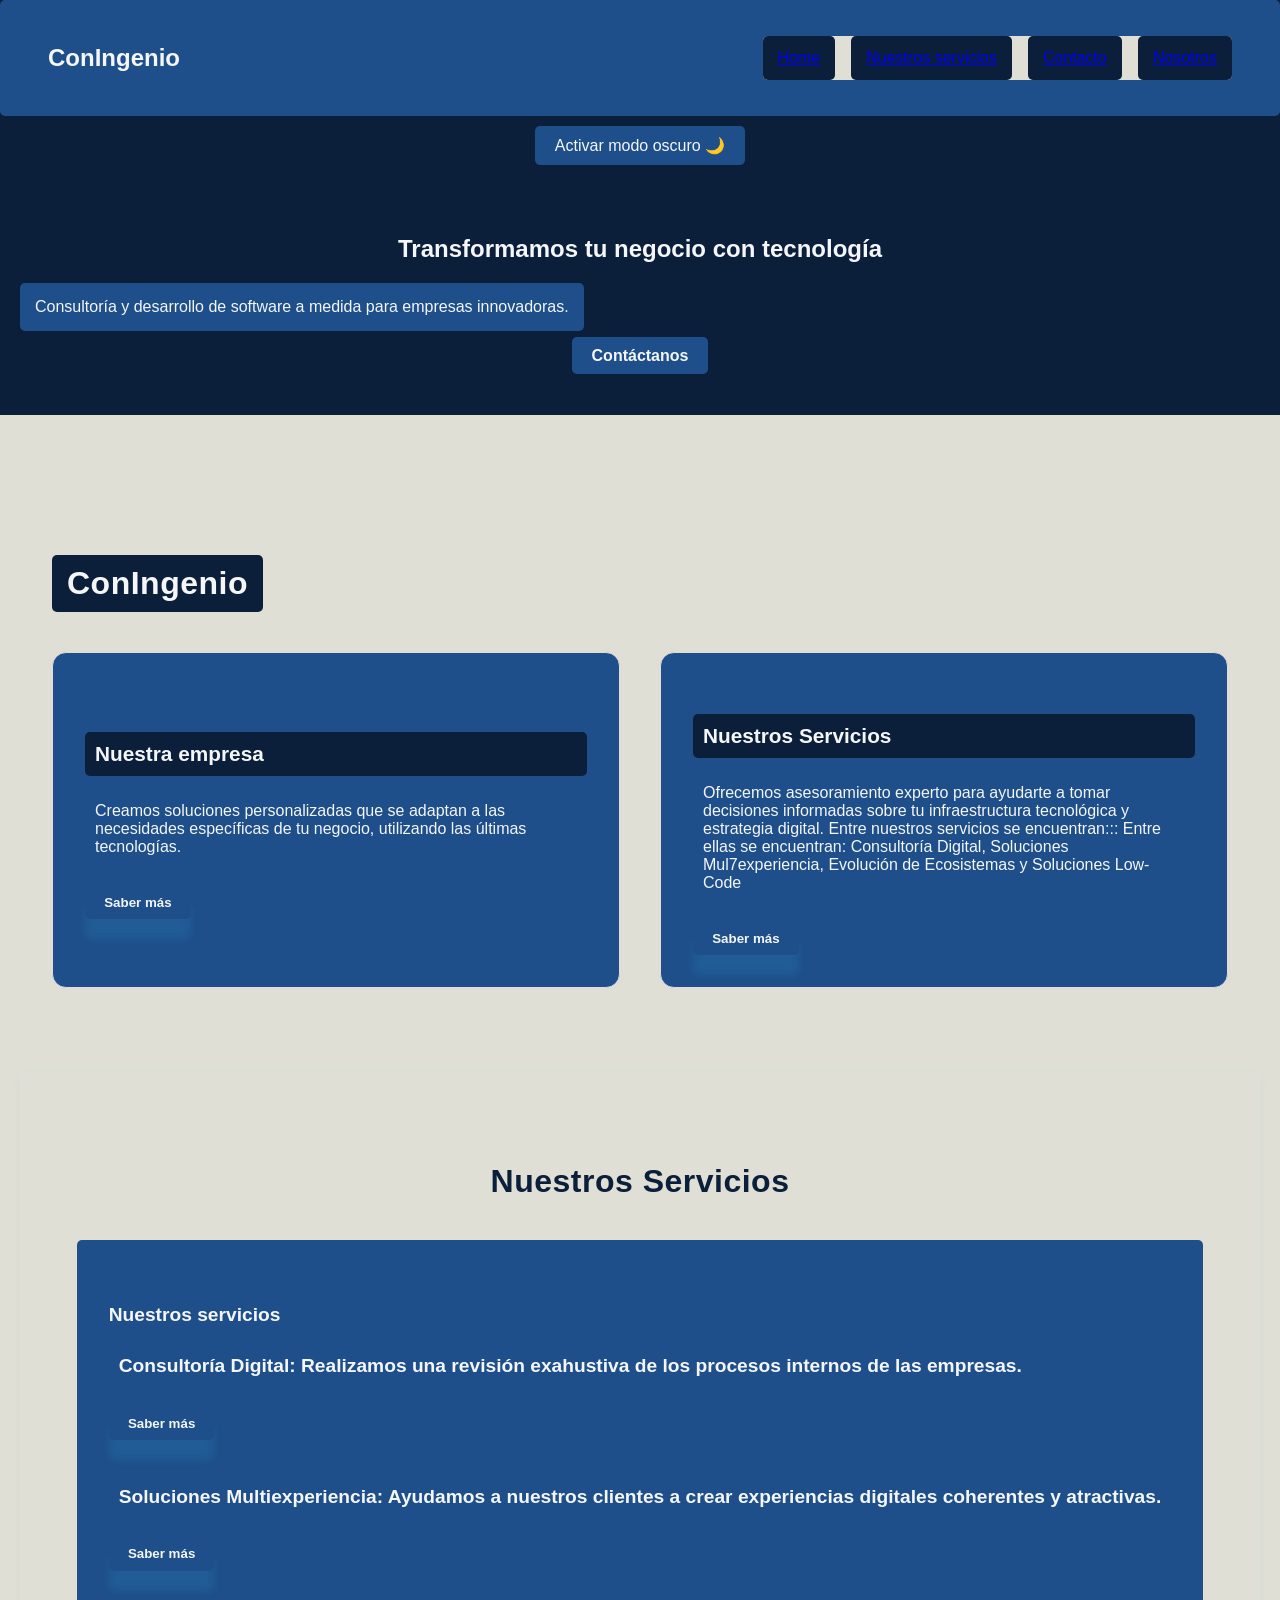
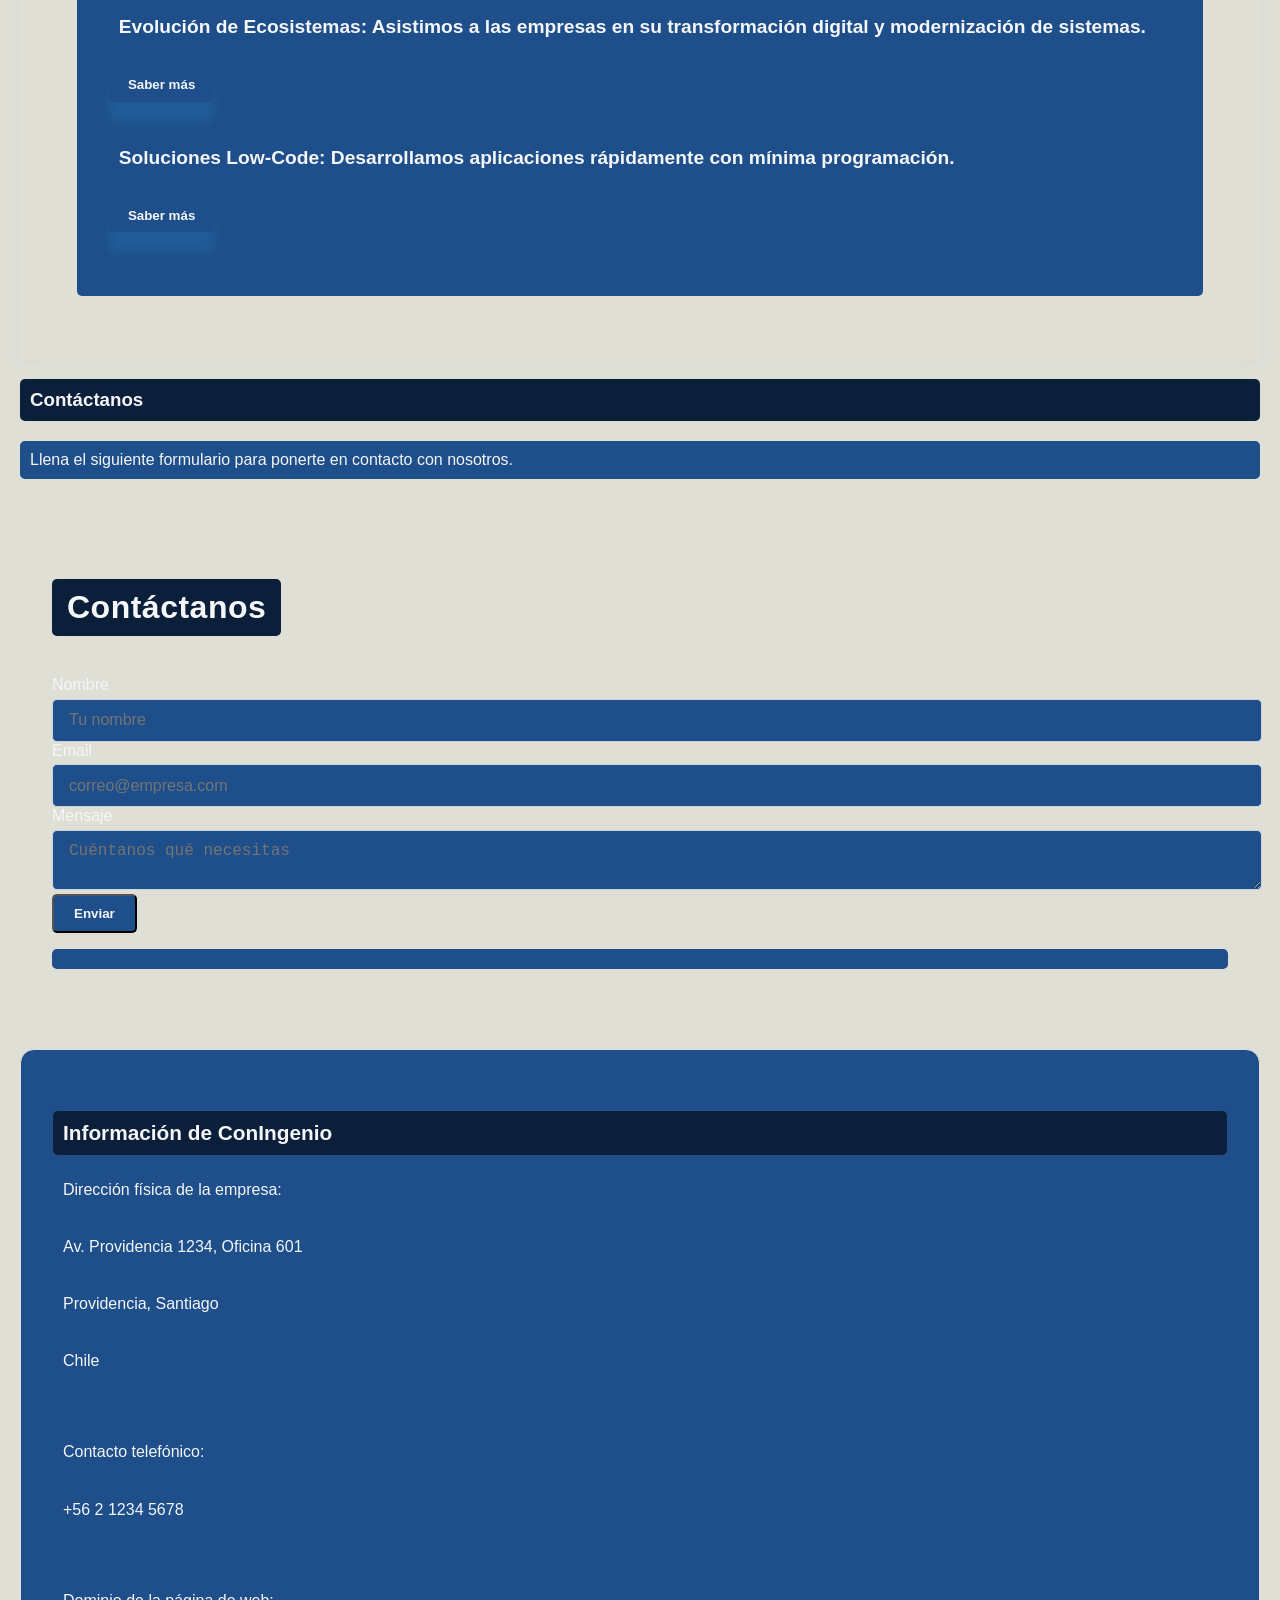
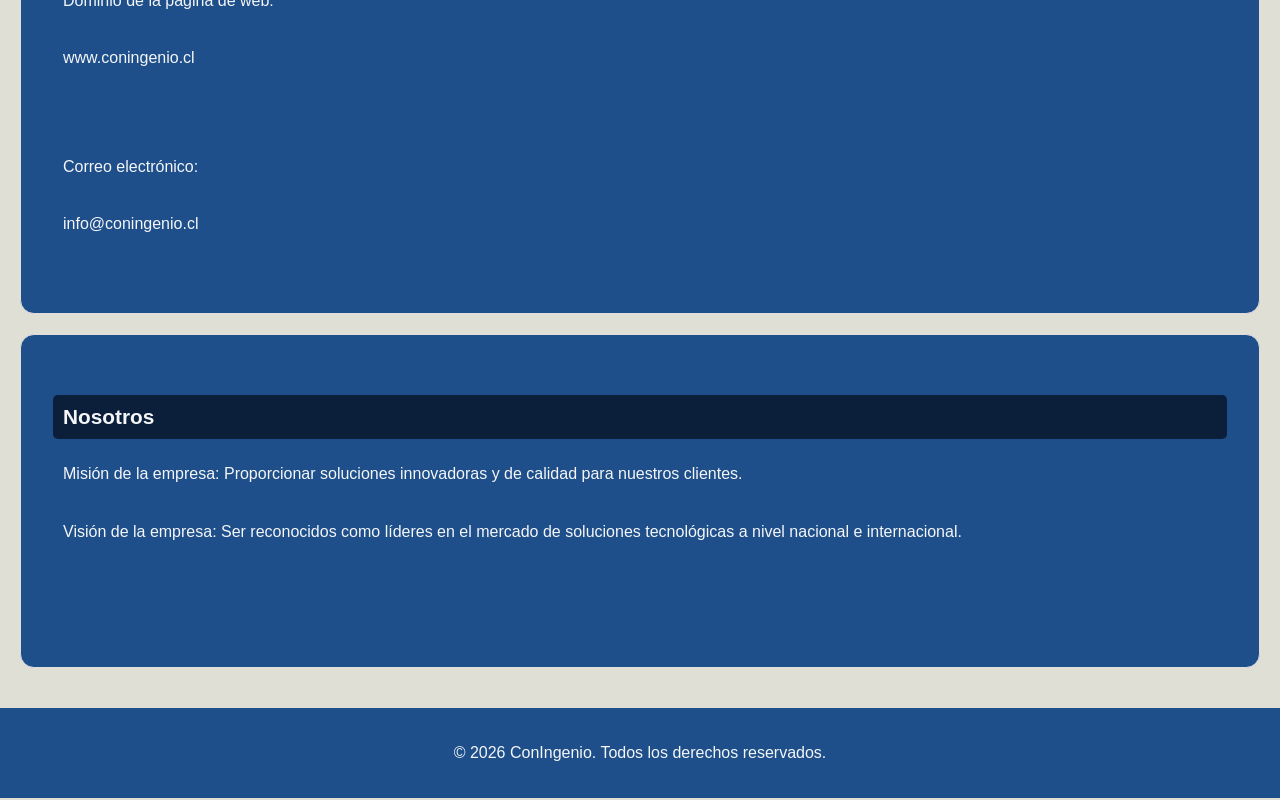
==== eva1/index.html @ 9bebdbb7 "Add files via upload" ====
<!DOCTYPE html>
<html lang="en">
<head>
    <meta charset="UTF-8">
    <meta name="viewport" content="width=device-width, initial-scale=1.0">
    
    <!-- Título para SEO-->
    <title>Consultoría y desarrollo de software</title>

    <!-- Descripción relevante para los resultados -->
    <meta name="description" content="Ofrecemos servicios de consultoría y desarrollo de software a medida para empresas. Contáctanos para soluciones tecnológicas innovadoras.">

    <link rel="stylesheet" href="style.css">
   
    <!-- Reconocimiento del tema predeterminado del dispositivo -->


</head>
<body>
    
    <header class="header">
        <nav class="nav">
            <h1 class="logo">ConIngenio</h1>

            <ul class="nav_list">
                <ul><a href="#Home">Home</a></ul>
                <ul><a href="#Nuestros servicios">Nuestros servicios</a></ul>
                <ul><a href="#contacto">Contacto</a></ul>
                <ul><a href="#Nosotros">Nosotros</a></ul>
            </ul>
        </nav>  

        <!--#########################
        ||| Boton para modo oscuro|||
        ###########################-->
        <section class="dark-mode-toggle-container">
        <a class= "dark-mode-toggle" id="toggle-button" href="#" >Cambiar de modo 🌙🌞</a>
        </section>  
        <!-- -->
            <section class="hero">
                <div class="hero__content">
                    <h2>Transformamos tu negocio con tecnología</h2>
                    <p>Consultoría y desarrollo de software a medida para empresas innovadoras.</p>
                    <a href="#contacto" class="btn-primary">Contáctanos</a>
                </div>
            </section>
        </header>

        <!--##################################################################
            |||| SECCION PRINCIPAL (Home, Nuestros servicios y Contacto) ||||
        ###################################################################-->

        <main>
            <section id="Principal" class="section">
                <h2 class="section__title">ConIngenio</h2>
                <div class="cards">

                    <!--Contenedor de cards-->

                    <article class="card">

                        <!--####################### 
                          |||Tarjeta de Home |||
                         #######################-->

                        <br>
                        <h3 class="card__title">Nuestra empresa</h3>
                        <p class="card__description">Creamos soluciones personalizadas que se adaptan a las necesidades específicas de tu negocio, utilizando las últimas tecnologías.</p>  


                            <!--Boton saber más -->

                        <button class="card__btn">Saber más</button>
                    </article>

                    
                    <!--################################# 
                    ||| Tarjeta de Nuestros servicios ||| 
                    ##################################-->


                    <article class="card">
                        <h3 class="card__title">Nuestros Servicios</h3>
                        <p class="card__description">Ofrecemos asesoramiento experto para ayudarte a tomar decisiones informadas sobre tu infraestructura tecnológica y estrategia digital. Entre nuestros servicios se encuentran::: Entre ellas se encuentran: Consultoría Digital, Soluciones Mul7experiencia, Evolución de 
Ecosistemas y Soluciones Low-Code</p>

                        <!--Boton saber más-->
                        
                        <button class="card__btn">Saber más</button>
                    </article>
     
                    
                </div>
            </section>
            <section id="Nuestros servicios" class="sections">
                <h2 class="sections__title">Nuestros Servicios</h2>
                <div class="cards">
            <!-- ####################################################
                               |||| Listado y descripción de nuestros servicios ||||
                             #####################################################-->

                            <h4 class="card__subtitle">Nuestros servicios
                                <ul class="new_nav_list">
                                    <li><p class="card_description">Consultoría Digital: Realizamos una revisión exahustiva de los procesos internos de las empresas.</p> <button class="card__btn">Saber más</button> </li>
                                    <li><p class="card_description">Soluciones Multiexperiencia: Ayudamos a nuestros clientes a crear experiencias digitales coherentes y atractivas.</p> <button class="card__btn">Saber más</button> </li>
                                    <li><p class="card_description">Evolución de Ecosistemas: Asistimos a las empresas en su transformación digital y modernización de sistemas.</p> <button class="card__btn">Saber más</button> </li>
                                    <li><p class="card_description">Soluciones Low-Code: Desarrollamos aplicaciones rápidamente con mínima programación.</p> <button class="card__btn">Saber más</button> </li>
                                </ul>
                            </h4>
        </section>
          <!-- ======================                
            ||||SECCIÓN CONTACTO ||||
             ====================== -->

             <!--##################################
                            ||||Seccion contactenos||||
                    ######################################-->

                    <article>
                        <h3>Contáctanos</h3>
                        <p class="card__description">Llena el siguiente formulario para ponerte en contacto con nosotros.</p>
                    </article>

                <section id="contacto" class="section">
                <h1 class="section__title">Contáctanos</h1>

                <!-- Formulario accesible y semántico -->
                <form id="contactForm" novalidate>
                    
                    <label>
                    Nombre
                    <input type="text" id="name" placeholder="Tu nombre">
                    </label>

                    <label>
                    Email
                    <input type="email" id="email" placeholder="correo@empresa.com">
                    </label>

                    <label>
                    Mensaje
                    <textarea id="message" placeholder="Cuéntanos qué necesitas"></textarea>
                    </label>

                    <button type="submit" class="btn-primary">Enviar</button>

                    <!-- Feedback dinámico -->
                    <p class="form__feedback" id="formFeedback"></p>
                </form>
                </section>


                <!--##############################
                |||| Información de la empresa||||
                ###############################-->

                <article class="card">
                        <h3 class="card__title">Información de ConIngenio</h3>
                        <p class="card__description">Dirección física de la empresa:</p>
                        <p class="card__description">Av. Providencia 1234, Oficina 601</p>
                        <p class="card__description">Providencia, Santiago</p>
                        <p class="card__description">Chile</p>

                        <br>

                        <p class="card_description">Contacto telefónico:</p>
                        <p class="card_description">+56 2 1234 5678</p>

                        <br>

                        <p class="card_description">Dominio de la página de web:</p>
                        <p class="card_description">www.coningenio.cl</p>

                        <br>
                        <br>

                        <p class="card_description">Correo electrónico:</p>
                        <p class="card_description">info@coningenio.cl</p>

                    <br>

                    </article>

                    <!-- #####################################
                                |||| Nosotros ||||
                     ######################################-->


                    <article class="card">
                        <h3 class="card__title">Nosotros</h3>
                        <p class="card__description">Misión de la empresa: Proporcionar soluciones innovadoras y de calidad para nuestros clientes.</p>
                        <p class="card__description">Visión de la empresa: Ser reconocidos como líderes en el mercado de soluciones tecnológicas a nivel nacional e internacional.</p>
                        
                    </article>
                </div>
            </section>

                    </main>
                    <script src="./script.js"></script>
            <!-- ======================
                FOOTER
                ====================== -->
            <footer class="footer">
                <p>&copy; 2026 ConIngenio. Todos los derechos reservados.</p>
            </footer>

            <script src="js/main.js"></script>
</body>
</html>
---- eva1/style.css ----
/* Light mode */
:root {
    --primary-color: #0B1F3A;
    --secondary-color: #1E4F8A;
    --background-color:#DFDFD5;
    --text-color:  #F4F6F8;
}

/* Dark mode */
[data-theme="dark"] {
    --primary-color: #1E4F8A;
    --secondary-color: #202531;
    --background-color: #0B1F3A;
    --text-color: #F4F6F8;
}

/* Aplicación de las variables */
body {
    background-color: var(--background-color);
    font-family: 'Segoe UI', 'Roboto', Arial, Helvetica, sans-serif;
    color: var(--text-color);
    transition: all 0.3s ease;
    margin: 0;
    font-family: sans-serif;
}

.dark-mode-toggle {
    background-color: var(--secondary-color);
    color: var(--text-color);
    padding: 10px 20px;
    border-radius: 5px;
    text-decoration: none;
    display: inline-block;
    margin-top: 10px;
}


header {
    background-color: var(--primary-color);
    color: var(--text-color);
    padding:1,2em ;
        text-align: center;
}

html {
    scroll-behavior: smooth;
}

h3{
    color: var(--text-color);
    background-color: var(--primary-color);
    border-radius: 5px;
    padding: 10px;
    margin-bottom: 20px;
    border: 1px;
}

p{
    color: var(--text-color);
    background-color: var(--secondary-color);
    border-radius: 5px;
    padding: 10px;
    box-align: center;
    border: 1px;
}
nav {
    background-color: var(--secondary-color);
    display: flex;
    justify-content: space-between;
    align-items: center;
    border-radius: 5px;
    padding: 1.5rem 3rem;
    max-width: 1200px;
    margin: 0 auto;
}

.btn-primary {
    background-color: var(--secondary-color);
    color: var(--text-color);
    padding: 10px 20px;
    border-radius: 5px;
    text-decoration: none;
    font-weight: bold;
}

nav ul {
    list-style: none;
    margin: 0;
    padding: 13px 15px;
    display: flex;
    justify-content: center;
    background-color: var(--primary-color);
    border-radius: 5px;
    color: var(--text-color);
}
nav ul li {
    margin: 0 15px;
}
nav ul li a {
    background-color: var(--primary-color);
    color: var(--text-color);
    padding: 13px 15px;
    border-radius: 5px;
    text-decoration: none;
    font-weight: bold;
}
nav ul li a:hover {
    text-decoration:none;
    background-color: var(--secondary-color);
    color: var(--text-color);
}

.nav_list{  
    list-style: none;
    margin: 0;
    padding: 0;
    display: flex;
    gap: 1rem;
    background-color: var(--background-color);
    border-radius: 5px;
    color: var(--text-color);
}

.nav_list li {
    margin: 0 15px;
    background-color: var(--background-color);
    color: var(--text-color);
}
.nav_list li ul a {
    background-color: var(--background-color);
    color: var(--text-color);
    padding: 13px 15px;
    border-radius: 5px;
    text-decoration: none;
    font-weight: bold;
}
.nav_list:hover {
    background-color: var(--secondary-color);
}

.new_nav_list {
    list-style: none;
    margin: 0;
    padding: 0;
    display: flex;
    flex-direction: column;
    gap: 1rem;
    background-color: var(--secondary-color);
    border-radius: 5px;
    color: var(--text-color);
}
main {
    padding: 20px;
}

h4 {
    color: var(--text-color);
    background-color: var(--secondary-color);
    border-radius: 5px;
    padding: 10px;
    margin-bottom: 20px;
}

.hero {
    background-color: var(--primary-color);
    color: var(--text-color);
    padding: 50px 20px;
    text-align: center;
    border-radius: 5px;
    margin-bottom: 30px;
}

.hero p{
  display: flex;
  align-items: center;
  min-width: none;
  
  padding: 15px;
  width: fit-content;
  justify-content: center;
}

/* Estilos para las tarjetas de servicios y contacto */

.cards {
  display: grid;
  grid-template-columns: repeat(auto-fit, minmax(290px, 1fr));
  gap: 2.5rem;
}

.card {
    background-color: var(--secondary-color);
    border: 1px solid #ddd;
    border-radius: 14px;
    padding: 2.5rem 2rem 2rem 2rem;
    margin-bottom: 20px;
    transition: transform 0.3s, box-shadow 0.3s;
    display: column;
    align-items: flex-start;
    min-height: 260px;
}

.card:hover {
  transform: translateY(-8px) scale(1.03);
  box-shadow: 0 16px 40px rgba(56,189,248,0.13);
}

.card:hover{
    transform: translateY(-8px) scale(1.03);
    box-shadow: 0 16px 40px rgba(56,189,248,0.13);
}

.card__title {
    font-size: 1.5em;
    margin-bottom: 10px;
}
.card__subtitle {
    font-size: 1.2em;
    margin-bottom: 10px;
    background-color: var(--secondary-color);
     border-radius: 5px;
     padding: 10px; 
}
.card__description {
    font-size: 1em;
    margin-bottom: 10px;
    
}
.card__btn {
    background-color: var(--primary-color);
    color: var(--text-color);
    border: none;
    padding: 0.6rem 1.2rem;
    border-radius: 5px;
    cursor: pointer;
    font-weight: 600;
    margin-top: auto;
    cursor: pointer;
    transition: background 0.2s, transform 0.2s;
    box-shadow: 0 20px 8px rgba(56,189,248,0.12);
    background: linear-gradient(90deg, var(--secondary-color));
}
.card__btn:hover {
    background-color: #0056b3;
    color: #0f172a;
    transform: scale(1.05);
}

.card__btn:hover {
  background: linear-gradient(90deg, #38bdf8 60%, #0ea5e9 100%);
  color: #0f172a;
  transform: scale(1.05);
}

.card h3 {
  font-size: 1.3rem;
  font-weight: 700;
  margin-bottom: 0.7rem;
  color: var(--text-color);
}

.card p {
  flex: 1;
  color: var(--text-color);
  margin-bottom: 1.2rem;
}

.card:hover {
  transform: translateY(-8px) scale(1.03);
  box-shadow: 0 16px 40px rgba(56,189,248,0.13);
}
/* Al pasar el mouse por la card, se eleva visualmente (transform y box-shadow) */
.card:hover {
  transform: translateY(-8px) scale(1.03);
  box-shadow: 0 16px 40px rgba(56,189,248,0.13);
}

.section {
  padding: 4rem 2rem;
  max-width: 1200px;
  margin: 0 auto;
}

.section--light {
  background: var(--primary-color);
  border-radius: 12px;
  box-shadow: 0 2px 12px rgba(56,189,248,0.04);
}

.section__title {
  text-align: center;
  margin-bottom: 2.5rem;
  font-size: 2rem;
  font-weight: 700;
  color: var(--text-color);
  background-color: var(--primary-color);
  border-radius: 5px;
  letter-spacing: 0.5px;
}

.section {
  padding: 4rem 2rem;
  max-width: 1200px;
  margin: 0 auto;
}

.section--light {
  background: var(--background-color);
  border-radius: 12px;
  box-shadow: 0 2px 12px rgba(56,189,248,0.04);
}

.section__title {
  text-align: center;
  margin-bottom: 2.5rem;
  font-size: 2rem;
  font-weight: 700;
  padding: 10px 15px;
  display: flex;
  align-items: center;
  justify-content: center;
  min-width: none;
  color: var(--text-color);
  width: fit-content;
  letter-spacing: 0.5px;
}

.sections {
  padding: 4rem 2rem;
  max-width: 1200px;
  margin: 0 auto;
  border-color: var(--background-color);
  box-shadow: 0 2px 12px rgba(56, 189, 248, 0.04);
}

.sections h4{
    color: var(--text-color);
    background-color: var(--secondary-color);
    border-radius: 5px;
    border-color: var(--text-color);
    padding: 10px;
    margin-bottom: 20px;
  padding: 4rem 2rem;
  max-width: 1200px;
  margin: 0 auto;
}

.sections--light {
  background: var(--primary-color);
  border-radius: 12px;
  box-shadow: 0 2px 12px rgba(56,189,248,0.04);
}

.sections__title {
  text-align: center;
  margin-bottom: 2.5rem;
  font-size: 2rem;
  font-weight: 700;
  color: var(--primary-color);
  letter-spacing: 0.5px;
}

/* Estilos para el formulario de contacto */

label {
  font-weight: 500;
  color: var(--text-color);
  margin-bottom: 0.3rem;
}

input,
textarea {
  width: 100%;
  padding: 0.7rem 1rem;
  border: 1.5px solid #cbd5e1;
  border-radius: 5px;
  font-size: 1rem;
  background: var(--secondary-color);
  color: #1e293b;
  transition: border 0.2s, box-shadow 0.2s;
  margin-top: 0.3rem;
}

input:focus,
textarea:focus {
  outline: none;
  border: 1.5px solid #38bdf8;
  box-shadow: 0 2px 8px rgba(56,189,248,0.10);
}

input.invalid,
textarea.invalid {
  border: 1.5px solid #ef4444 !important;
  background: #fef2f2;
}

/* footer */

footer {
    background-color: var(--secondary-color);
    color: white;
    text-align: center;
    padding: 10px;
}

/* Responsividad */

@media (max-width: 900px) {
  .nav {
    flex-direction: column;
    gap: 1.2rem;
    padding: 1.2rem 1rem;
  }
  .section {
    padding: 2.5rem 1rem;
  }
  .cards {
    gap: 1.2rem;
  }
}

@media (max-width: 600px) {
  .hero {
    padding: 2.5rem 1rem 2rem 1rem;
  }
  .section {
    padding: 1.5rem 0.5rem;
  }
  .cards {
    grid-template-columns: 1fr;
  }
  form {
    padding: 1.2rem 0.5rem 1rem 0.5rem;
  }

}
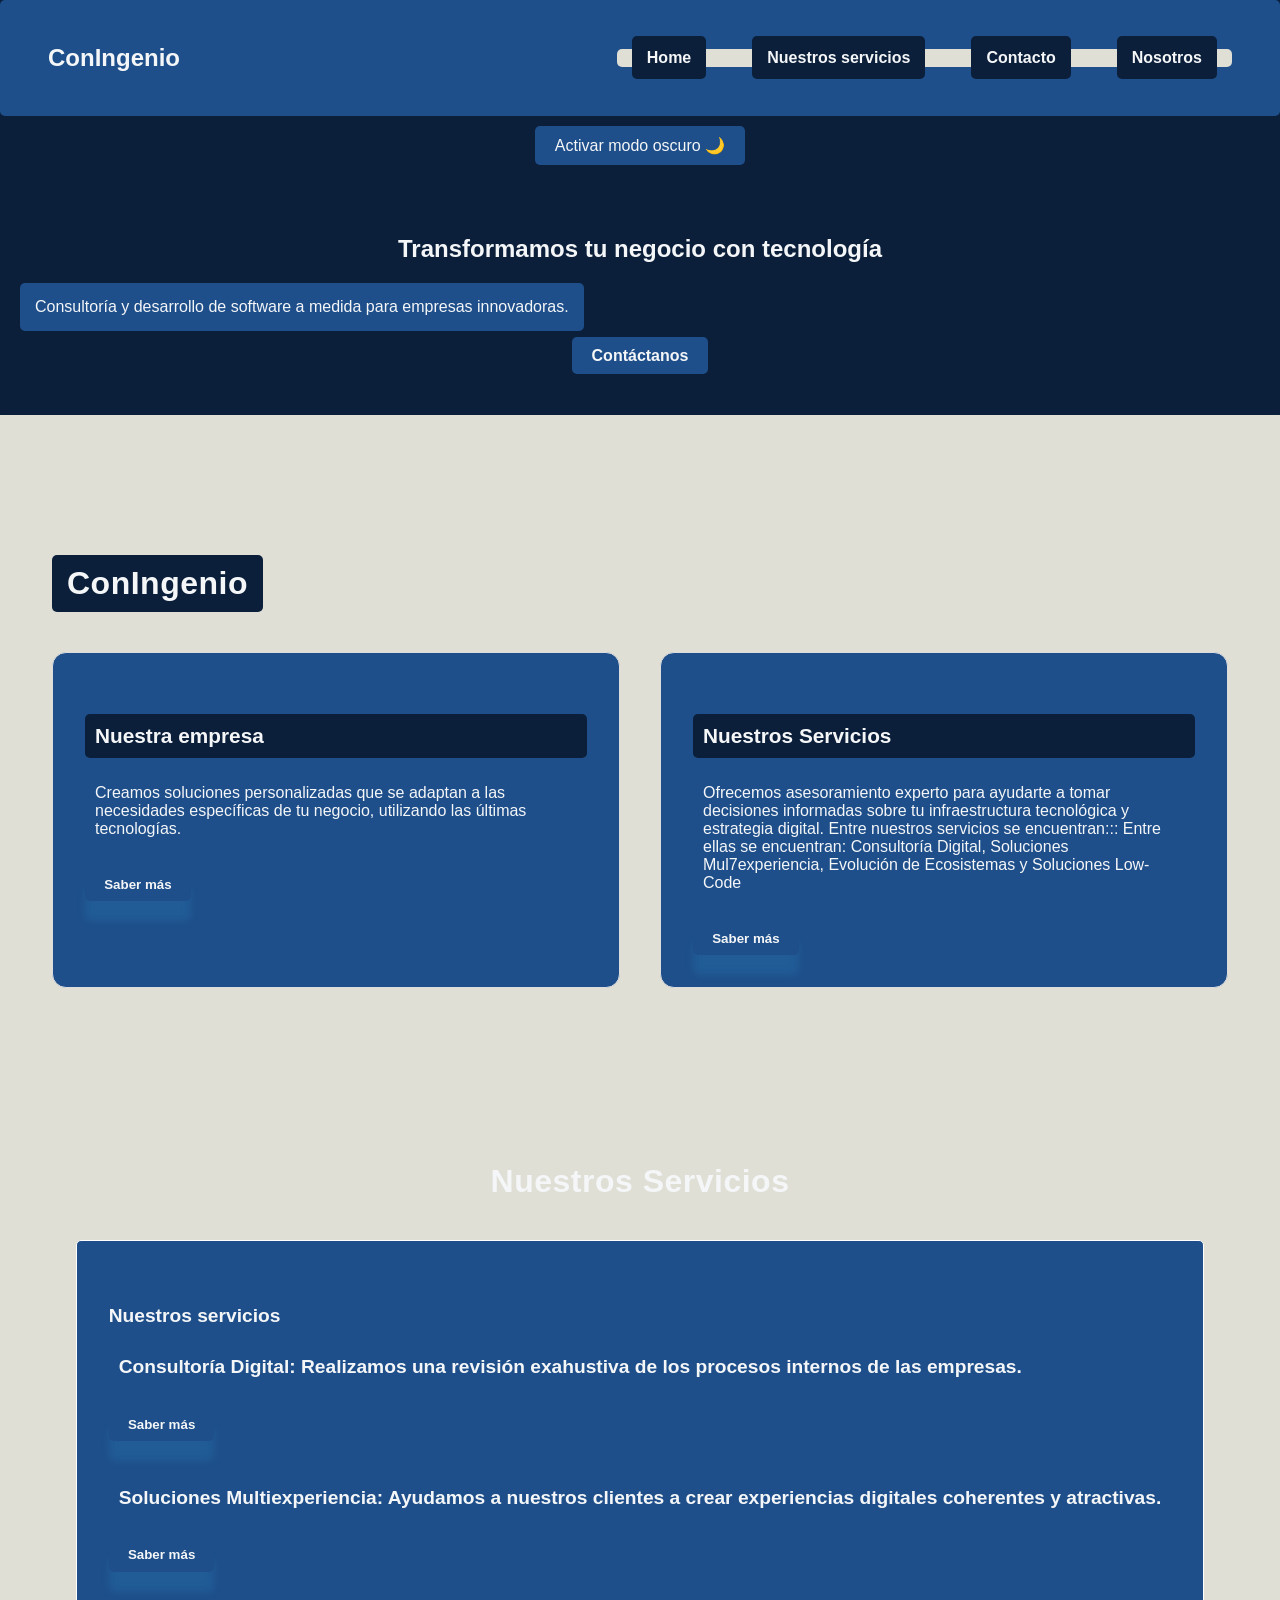
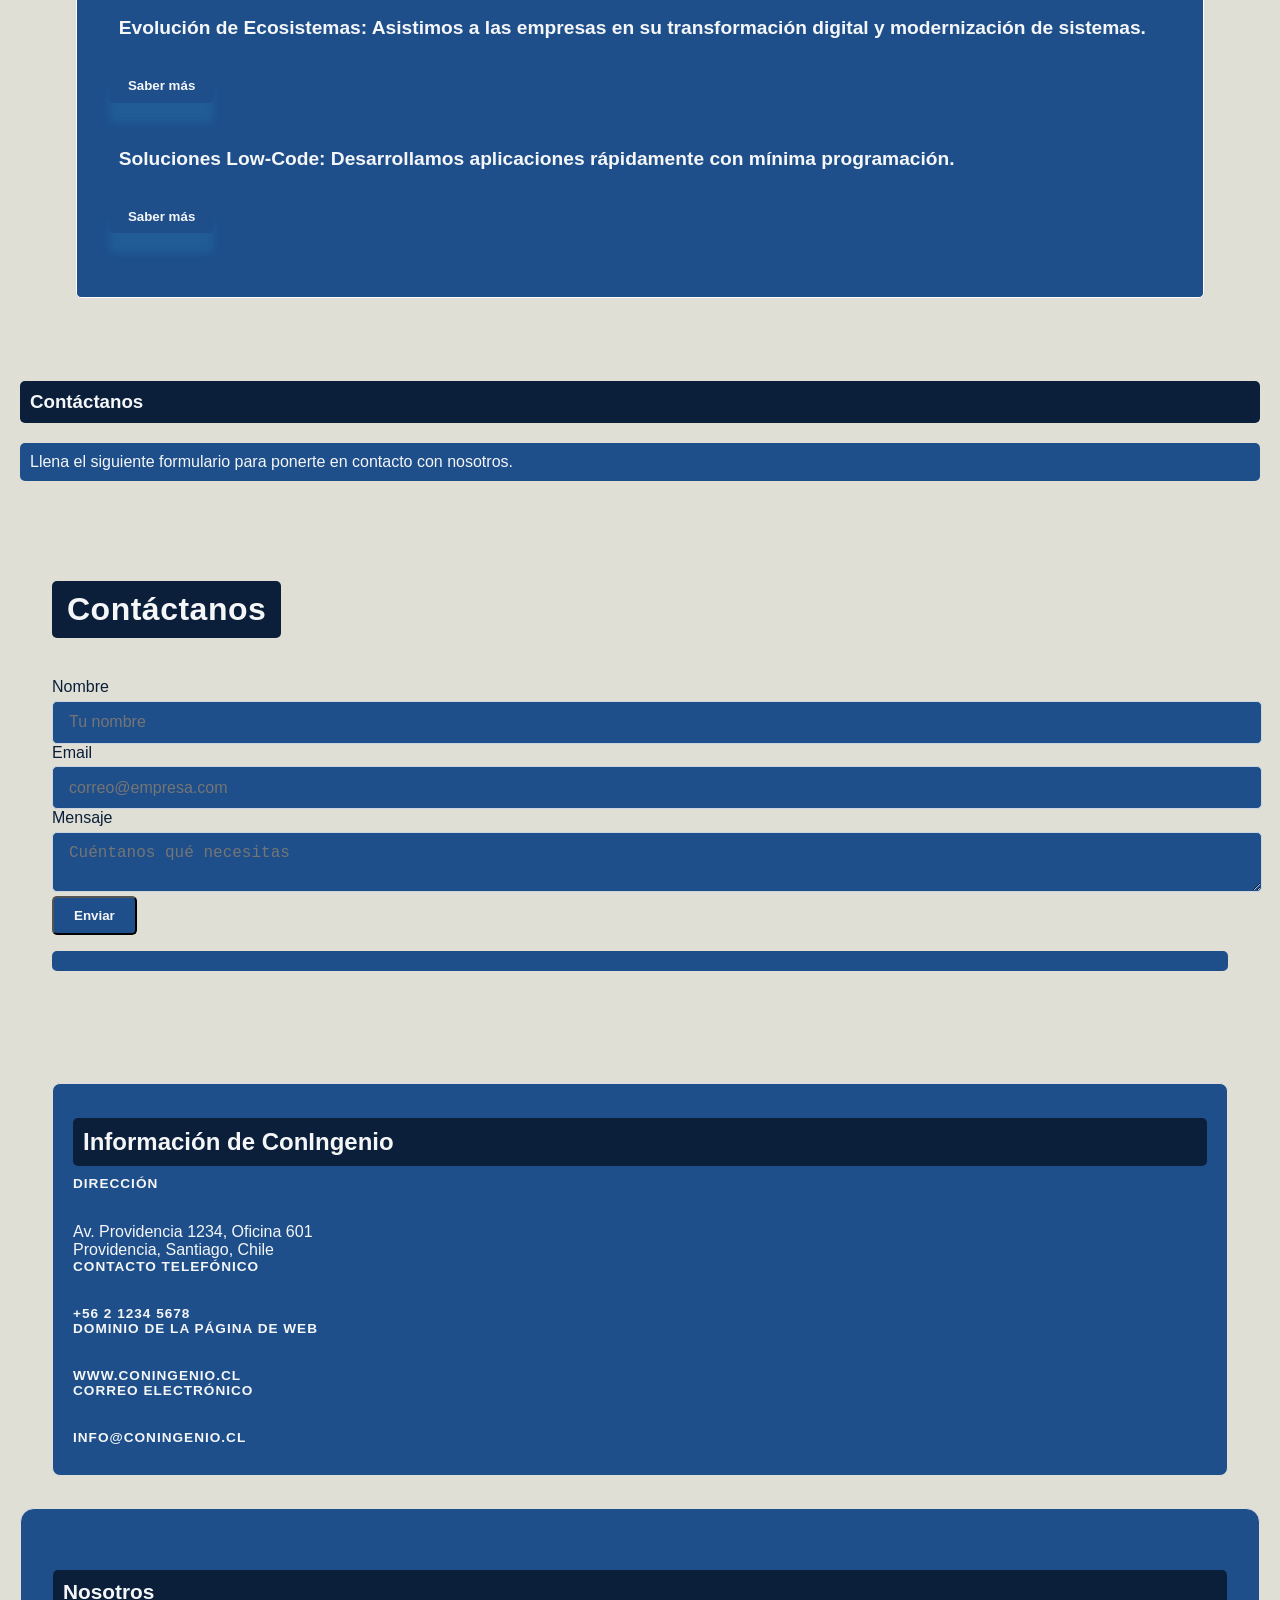
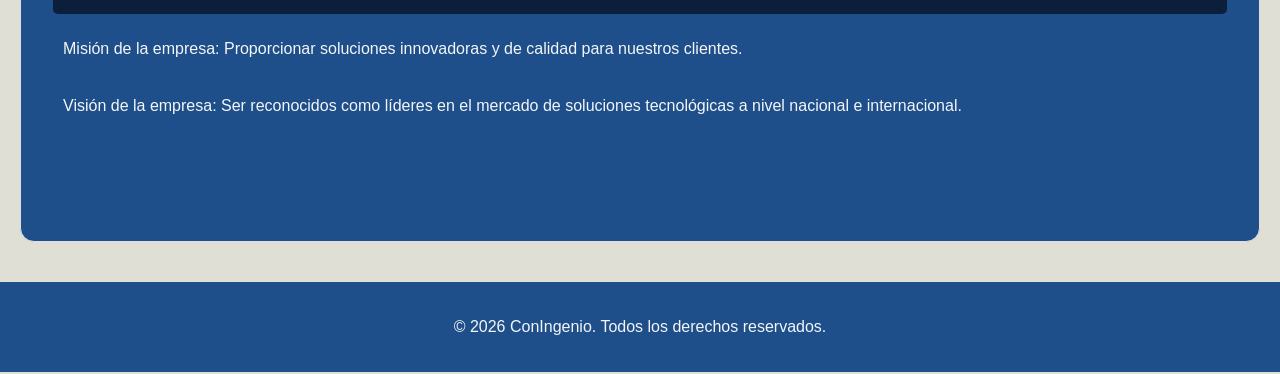
==== commit 5cb3ffac: "Avance de hoy:)" ====
--- a/eva1/index.html
+++ b/eva1/index.html
@@ -23,10 +23,10 @@
             <h1 class="logo">ConIngenio</h1>
 
             <ul class="nav_list">
-                <ul><a href="#Home">Home</a></ul>
-                <ul><a href="#Nuestros servicios">Nuestros servicios</a></ul>
-                <ul><a href="#contacto">Contacto</a></ul>
-                <ul><a href="#Nosotros">Nosotros</a></ul>
+                <li><a href="#Home">Home</a></li>
+                <li><a href="#NuestrosServicios">Nuestros servicios</a></li>
+                <li><a href="#contacto">Contacto</a></li>
+                <li><a href="#Nosotros">Nosotros</a></li>
             </ul>
         </nav>  
 
@@ -63,7 +63,6 @@
                           |||Tarjeta de Home |||
                          #######################-->
 
-                        <br>
                         <h3 class="card__title">Nuestra empresa</h3>
                         <p class="card__description">Creamos soluciones personalizadas que se adaptan a las necesidades específicas de tu negocio, utilizando las últimas tecnologías.</p>  
 
@@ -145,7 +144,7 @@
                     <button type="submit" class="btn-primary">Enviar</button>
 
                     <!-- Feedback dinámico -->
-                    <p class="form__feedback" id="formFeedback"></p>
+                    <p class="form_feedback" id="formFeedback"></p>
                 </form>
                 </section>
 
@@ -154,30 +153,31 @@
                 |||| Información de la empresa||||
                 ###############################-->
 
-                <article class="card">
+                <article class="card_contact_info">
                         <h3 class="card__title">Información de ConIngenio</h3>
-                        <p class="card__description">Dirección física de la empresa:</p>
-                        <p class="card__description">Av. Providencia 1234, Oficina 601</p>
-                        <p class="card__description">Providencia, Santiago</p>
-                        <p class="card__description">Chile</p>
-
-                        <br>
-
-                        <p class="card_description">Contacto telefónico:</p>
-                        <p class="card_description">+56 2 1234 5678</p>
-
-                        <br>
-
-                        <p class="card_description">Dominio de la página de web:</p>
-                        <p class="card_description">www.coningenio.cl</p>
-
-                        <br>
-                        <br>
-
-                        <p class="card_description">Correo electrónico:</p>
-                        <p class="card_description">info@coningenio.cl</p>
-
-                    <br>
+                        
+                        <div class = "contact_item"> 
+                            <span class="contact_label">Dirección</span>
+                        <span>Av. Providencia 1234, Oficina 601<br>Providencia, Santiago, Chile</span>
+                    </div></span>
+
+                        <div class = "contact_item"> 
+                            <span class="contact_label">Contacto telefónico</span>
+                            <span class="contact_label">+56 2 1234 5678</span>
+
+                        </div>
+                        
+                        <div class="contact_item">
+                            <span class="contact_label">Dominio de la página de web</span>
+                            <span class="contact_label">www.coningenio.cl</span>
+
+                        </div>
+                        <div class="contact_item">
+                            <span class="contact_label">Correo electrónico</span>
+                            <span class="contact_label">info@coningenio.cl</span>
+                        </div>
+                        </div>
+                    
 
                     </article>
 
@@ -196,7 +196,7 @@
             </section>
 
                     </main>
-                    <script src="./script.js"></script>
+                    
             <!-- ======================
                 FOOTER
                 ====================== -->
@@ -204,6 +204,6 @@
                 <p>&copy; 2026 ConIngenio. Todos los derechos reservados.</p>
             </footer>
 
-            <script src="js/main.js"></script>
+            <script src="script.js"></script>
 </body>
 </html>
--- a/eva1/style.css
+++ b/eva1/style.css
@@ -86,10 +86,10 @@
 nav ul {
     list-style: none;
     margin: 0;
-    padding: 13px 15px;
+    padding: 0;
     display: flex;
     justify-content: center;
-    background-color: var(--primary-color);
+    background-color:transparent;
     border-radius: 5px;
     color: var(--text-color);
 }
@@ -106,7 +106,7 @@
 }
 nav ul li a:hover {
     text-decoration:none;
-    background-color: var(--secondary-color);
+    background-color: transparent;
     color: var(--text-color);
 }
 
@@ -269,10 +269,44 @@
   transform: translateY(-8px) scale(1.03);
   box-shadow: 0 16px 40px rgba(56,189,248,0.13);
 }
-/* Al pasar el mouse por la card, se eleva visualmente (transform y box-shadow) */
 .card:hover {
   transform: translateY(-8px) scale(1.03);
   box-shadow: 0 16px 40px rgba(56,189,248,0.13);
+}
+
+.card_contact_info{
+  margin: 2rem;
+  flex-direction: column;
+  display: flex;
+  background-color: var(--secondary-color);
+  border-radius: 8px;
+  padding: 10px 20px 30px 20px;
+  transition: transform 0.3s, box-shadow 0.3s;
+  border: 1px solid #ddd;
+}
+
+.contact_item{
+  display:flex;
+  flex-direction: column;
+  gap:2rem;
+}
+
+.contact_label{
+  font-weight: 600;
+  font-size: 0.85rem;
+  color: var(--accent);
+  text-transform: uppercase;
+  letter-spacing: 1px;
+}
+
+.card_contact_info:hover {
+  transform: translateY(-8px) scale(1.03);
+  border-radius: 12px;
+  border-color: white;
+  transform: translateY(-8px) scale(1.03);
+  box-shadow: 0 16px 40px rgba(56,189,248,0.13);;
+  border: 1px solid #ddd;
+
 }
 
 .section {
@@ -330,7 +364,8 @@
   max-width: 1200px;
   margin: 0 auto;
   border-color: var(--background-color);
-  box-shadow: 0 2px 12px rgba(56, 189, 248, 0.04);
+  
+  transition: transform 0.3s, box-shadow 0.3s;
 }
 
 .sections h4{
@@ -343,6 +378,7 @@
   padding: 4rem 2rem;
   max-width: 1200px;
   margin: 0 auto;
+  border: 1px solid white;
 }
 
 .sections--light {
@@ -356,15 +392,33 @@
   margin-bottom: 2.5rem;
   font-size: 2rem;
   font-weight: 700;
-  color: var(--primary-color);
+  color: var(--text-color);
   letter-spacing: 0.5px;
+}
+
+.card__subtitle {
+    font-size: 1.2em;
+    margin-bottom: 10px;
+    background-color: var(--secondary-color);
+     border-radius: 5px;
+     padding: 10px; 
+}
+
+.card__subtitle:hover {
+
+    color: var(--text-color);
+    transform: translateY(-8px) scale(1.03);
+    border-radius: 12px;
+    border-color: white;
+    box-shadow: 0 16px 40px rgba(56,189,248,0.13);
+    border: 1px solid #ddd;
 }
 
 /* Estilos para el formulario de contacto */
 
 label {
   font-weight: 500;
-  color: var(--text-color);
+  color: var(--primary-color);
   margin-bottom: 0.3rem;
 }
 
@@ -376,7 +430,7 @@
   border-radius: 5px;
   font-size: 1rem;
   background: var(--secondary-color);
-  color: #1e293b;
+  color:  var(--text-color);
   transition: border 0.2s, box-shadow 0.2s;
   margin-top: 0.3rem;
 }
